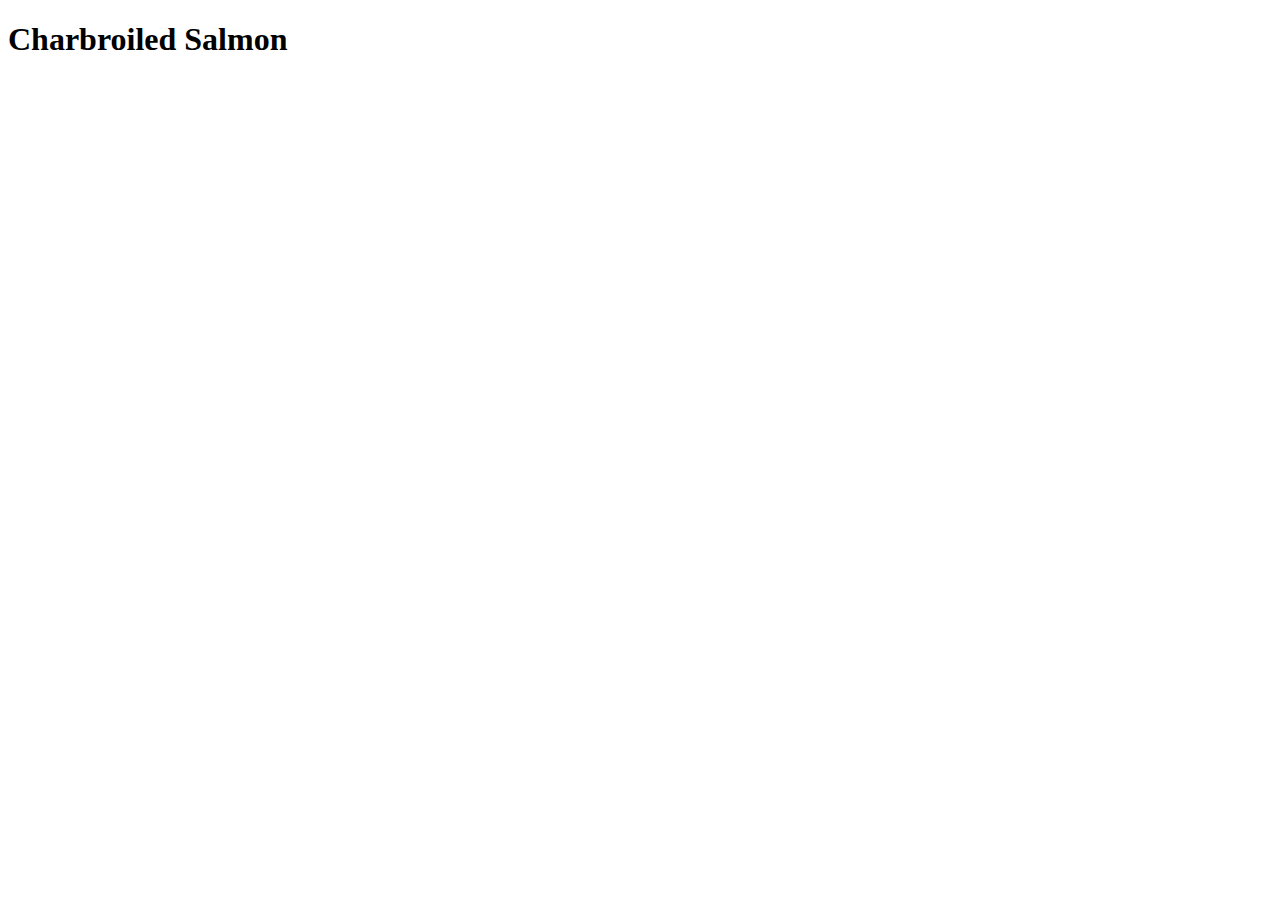
==== recipes/charbroiled-salmon.html @ 2f2b1f08 "Created and linked salmon recipe html" ====
<!DOCTYPE html>
<html lang="en">
<head>
  <meta charset="UTF-8">
  <meta http-equiv="X-UA-Compatible" content="IE=edge">
  <meta name="viewport" content="width=device-width, initial-scale=1.0">
  <title>Document</title>
</head>
<body>
  <h1>Charbroiled Salmon</h1>
  
</body>
</html>
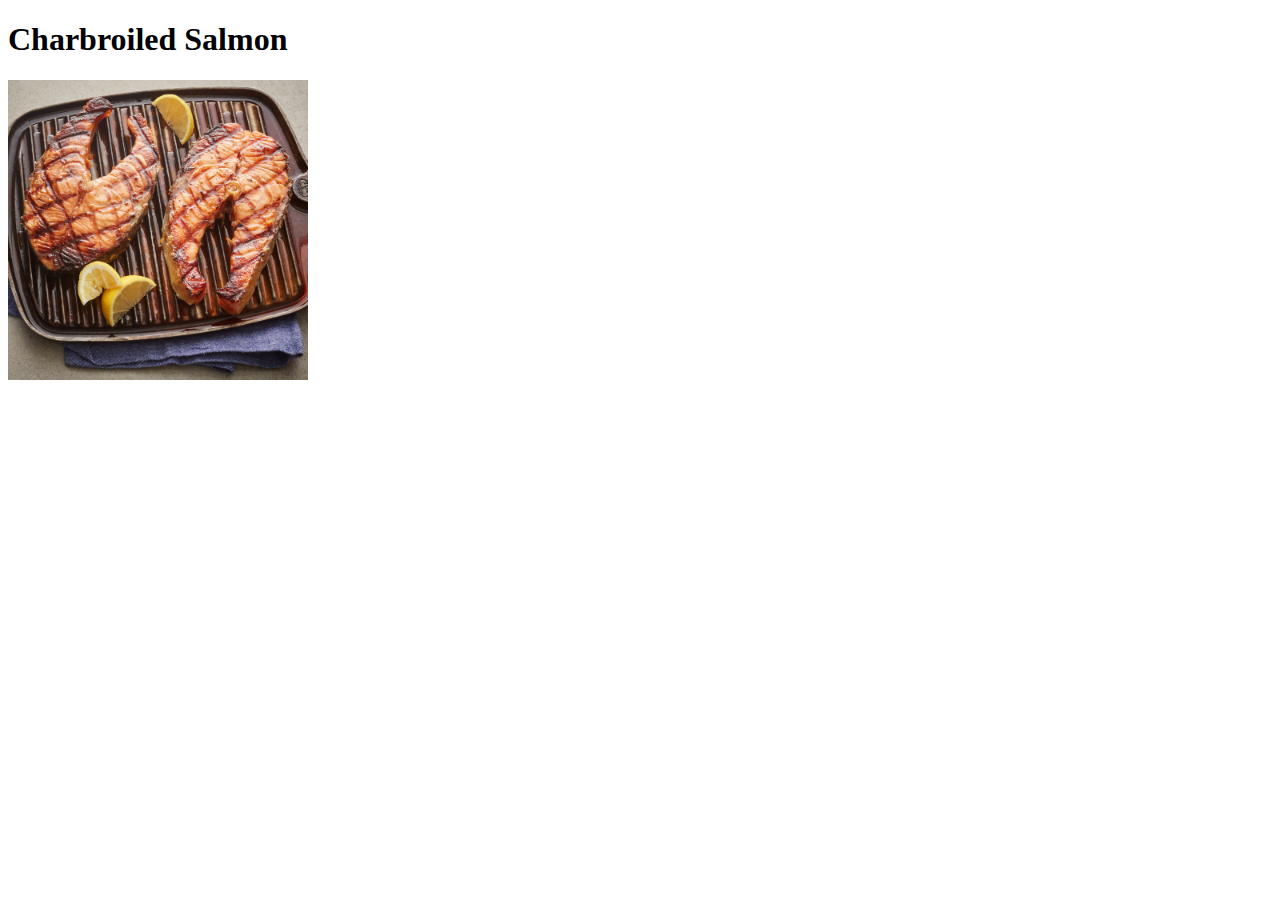
==== commit 533f0dad: "added jpeg to salmon recipe" ====
--- a/recipes/charbroiled-salmon.html
+++ b/recipes/charbroiled-salmon.html
@@ -8,6 +8,6 @@
 </head>
 <body>
   <h1>Charbroiled Salmon</h1>
-  
+  <img src="charbroiled-salmon.jpeg" height="300vh" width="300vw">
 </body>
 </html>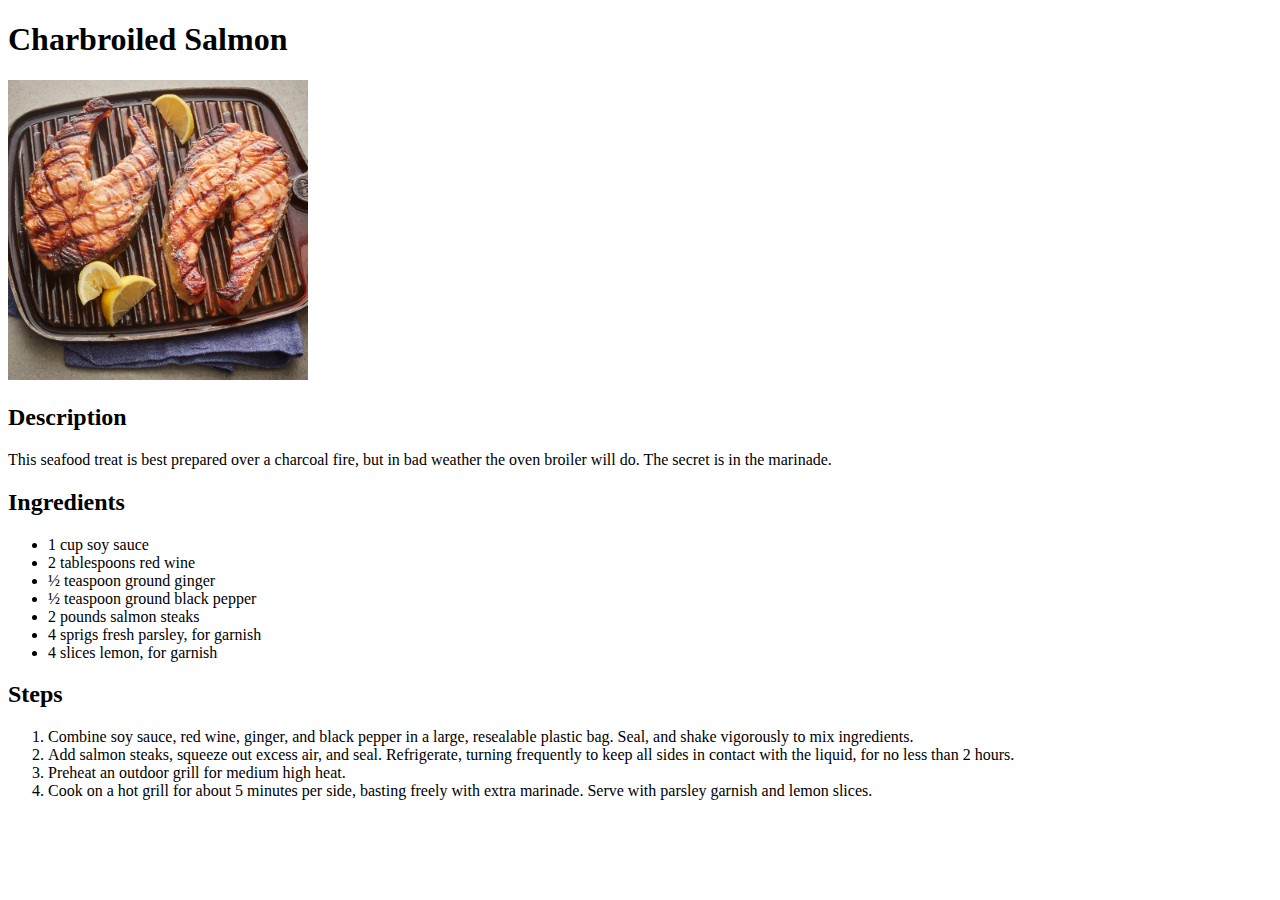
==== commit 42b1abc4: "fixed title and added ingreds and steps" ====
--- a/recipes/charbroiled-salmon.html
+++ b/recipes/charbroiled-salmon.html
@@ -4,10 +4,29 @@
   <meta charset="UTF-8">
   <meta http-equiv="X-UA-Compatible" content="IE=edge">
   <meta name="viewport" content="width=device-width, initial-scale=1.0">
-  <title>Document</title>
+  <title>Charbroiled Salmon</title>
 </head>
 <body>
   <h1>Charbroiled Salmon</h1>
-  <img src="charbroiled-salmon.jpeg" height="300vh" width="300vw">
+  <img src="charbroiled-salmon.jpeg" height="300vh" width="300vw" alt="two salmon steaks seared to perfection">
+  <h2>Description</h2>
+  <p>This seafood treat is best prepared over a charcoal fire, but in bad weather the oven broiler will do. The secret is in the marinade.</p>
+  <h2>Ingredients</h2>
+  <ul>
+    <li>1 cup soy sauce</li>
+    <li>2 tablespoons red wine</li>
+    <li>½ teaspoon ground ginger</li>
+    <li>½ teaspoon ground black pepper</li>
+    <li>2 pounds salmon steaks</li>
+    <li>4 sprigs fresh parsley, for garnish</li>
+    <li>4 slices lemon, for garnish</li>
+  </ul>
+  <h2>Steps</h2>
+  <ol>
+    <li>Combine soy sauce, red wine, ginger, and black pepper in a large, resealable plastic bag. Seal, and shake vigorously to mix ingredients.</li>
+    <li>Add salmon steaks, squeeze out excess air, and seal. Refrigerate, turning frequently to keep all sides in contact with the liquid, for no less than 2 hours.</li>
+    <li>Preheat an outdoor grill for medium high heat.</li>
+    <li>Cook on a hot grill for about 5 minutes per side, basting freely with extra marinade. Serve with parsley garnish and lemon slices.</li>
+  </ol>
 </body>
 </html>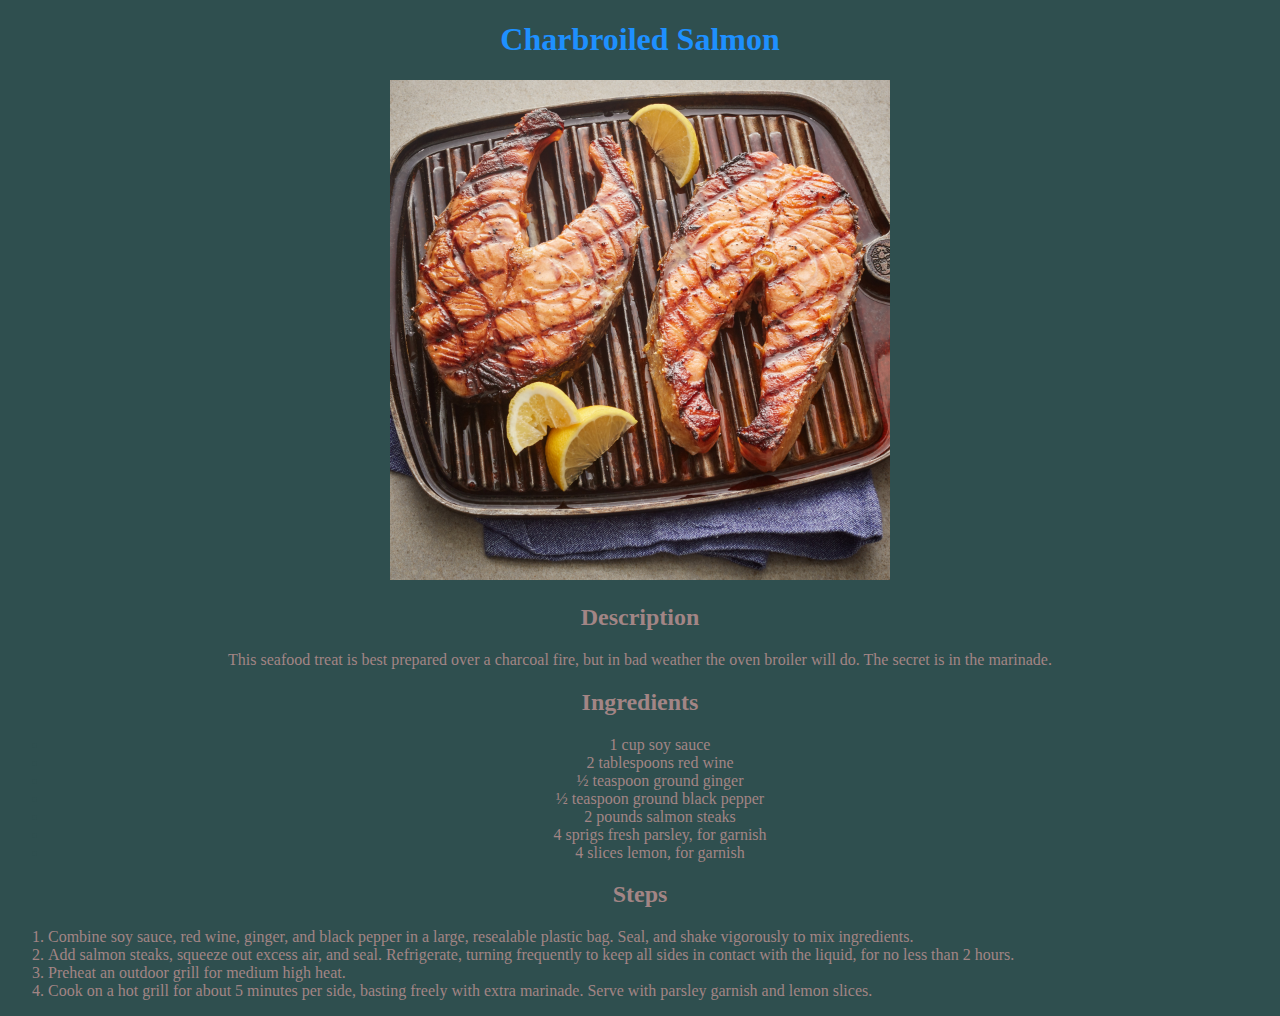
==== commit f271f2b2: "applied recipe-styles to recipe html's" ====
--- a/recipes/charbroiled-salmon.html
+++ b/recipes/charbroiled-salmon.html
@@ -4,11 +4,12 @@
   <meta charset="UTF-8">
   <meta http-equiv="X-UA-Compatible" content="IE=edge">
   <meta name="viewport" content="width=device-width, initial-scale=1.0">
+  <link rel="stylesheet" href="recipe-styles.css">
   <title>Charbroiled Salmon</title>
 </head>
 <body>
   <h1>Charbroiled Salmon</h1>
-  <img src="charbroiled-salmon.jpeg" height="300vh" width="300vw" alt="two salmon steaks seared to perfection">
+  <img src="charbroiled-salmon.jpeg" width="auto" height="500vh" alt="two salmon steaks seared to perfection">
   <h2>Description</h2>
   <p>This seafood treat is best prepared over a charcoal fire, but in bad weather the oven broiler will do. The secret is in the marinade.</p>
   <h2>Ingredients</h2>
--- a/recipes/recipe-styles.css
+++ b/recipes/recipe-styles.css
@@ -0,0 +1,20 @@
+* {
+  background-color: darkslategrey;
+  text-align: center;
+}
+
+html {
+  color: rgb(162, 133, 133);
+}
+
+h1 {
+  color: dodgerblue;
+}
+
+ul>li::marker {
+  color: darkslategrey;
+}
+
+ol>li {
+  text-align: left;
+}
